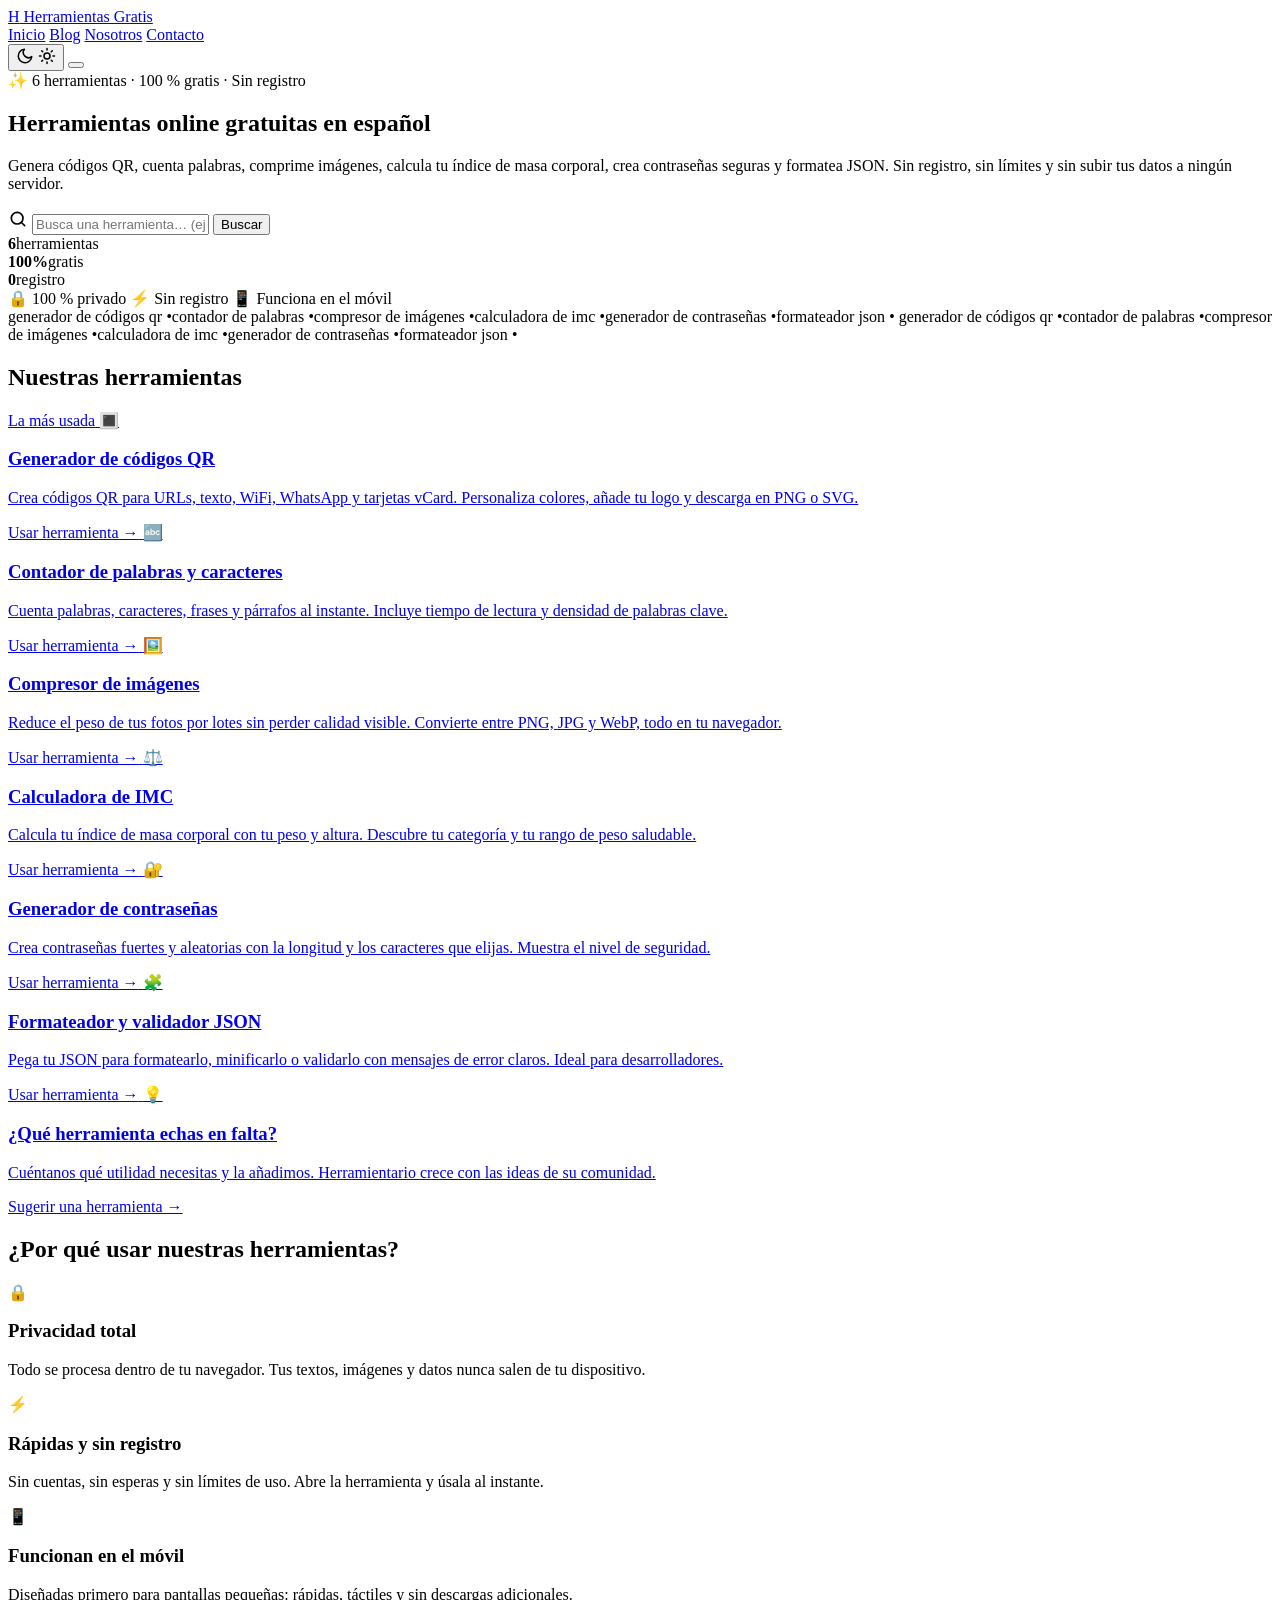
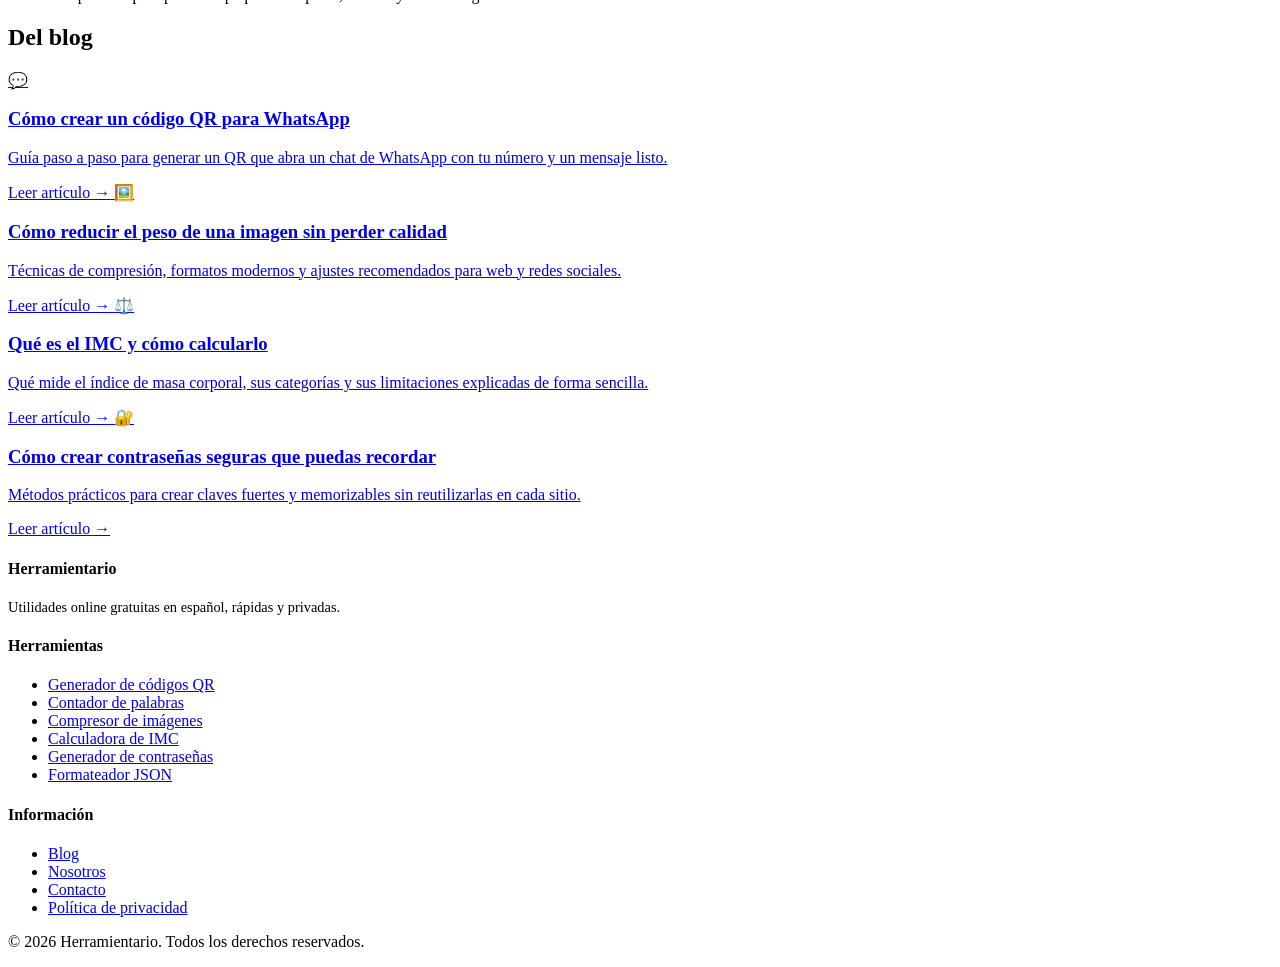
==== index.html @ c9fa1ab3 "Add files via upload" ====
<!DOCTYPE html>
<html lang="es">
<head>
<meta charset="UTF-8">
<meta name="viewport" content="width=device-width, initial-scale=1.0">
<title>Herramientario: herramientas online gratis en español</title>
<meta name="description" content="6 herramientas online gratuitas en español: códigos QR, contador de palabras, compresor de imágenes, calculadora de IMC, contraseñas y JSON. Sin registro.">
<link rel="canonical" href="https://herramientario.app/">
<meta name="robots" content="index, follow">
<meta property="og:type" content="website">
<meta property="og:site_name" content="Herramientario">
<meta property="og:locale" content="es_ES">
<meta property="og:title" content="Herramientario: herramientas online gratis en español">
<meta property="og:description" content="6 herramientas online gratuitas en español: códigos QR, contador de palabras, compresor de imágenes, calculadora de IMC, contraseñas y JSON. Sin registro.">
<meta property="og:url" content="https://herramientario.app/">
<meta property="og:image" content="https://herramientario.app/og-cover.png">
<meta property="og:image:width" content="1200">
<meta property="og:image:height" content="630">
<meta name="twitter:card" content="summary_large_image">
<meta name="twitter:title" content="Herramientario: herramientas online gratis en español">
<meta name="twitter:description" content="6 herramientas online gratuitas en español: códigos QR, contador de palabras, compresor de imágenes, calculadora de IMC, contraseñas y JSON. Sin registro.">
<meta name="twitter:image" content="https://herramientario.app/og-cover.png">
<link rel="preconnect" href="https://fonts.googleapis.com">
<link rel="preconnect" href="https://fonts.gstatic.com" crossorigin>
<link href="https://fonts.googleapis.com/css2?family=Inter:wght@400;500;600;700&family=Sora:wght@600;700;800&display=swap" rel="stylesheet">
<script>
/* Aplica el tema guardado antes del primer pintado (evita parpadeo) */
(function(){try{var t=localStorage.getItem("hg-theme");if(t==="dark"){document.documentElement.setAttribute("data-theme","dark");}}catch(e){}})();
</script>
<link rel="stylesheet" href="assets/css/style.css">
<link rel="icon" href="/favicon.svg" type="image/svg+xml">
<link rel="apple-touch-icon" href="/favicon.svg">
<link rel="manifest" href="/site.webmanifest">
<meta name="theme-color" content="#4f46e5">
<script type="application/ld+json">
{
  "@context": "https://schema.org",
  "@graph": [
    {
      "@type": "WebSite",
      "@id": "https://herramientario.app/#website",
      "url": "https://herramientario.app/",
      "name": "Herramientario",
      "description": "6 herramientas online gratuitas en español: códigos QR, contador de palabras, compresor de imágenes, calculadora de IMC, contraseñas seguras y JSON.",
      "inLanguage": "es",
      "publisher": {
        "@id": "https://herramientario.app/#organization"
      }
    },
    {
      "@type": "Organization",
      "@id": "https://herramientario.app/#organization",
      "name": "Herramientario",
      "url": "https://herramientario.app/",
      "logo": "https://herramientario.app/favicon.svg"
    }
  ]
}
</script>
</head>
<body>

<header class="site-header">
  <div class="wrap">
    <a class="brand" href="index.html"><span class="brand-badge">H</span> Herramientas&nbsp;Gratis</a>
    <nav class="main-nav" id="mainNav">
      <a href="index.html" class="active always">Inicio</a>
      <a href="blog/index.html">Blog</a>
      <a href="nosotros.html">Nosotros</a>
      <a href="contacto.html">Contacto</a>
    </nav>
    <div class="header-actions">
      <button class="theme-toggle" id="themeToggle" type="button" aria-label="Cambiar a modo oscuro" title="Cambiar tema">
        <svg class="icon-moon" width="18" height="18" viewBox="0 0 24 24" fill="none" stroke="currentColor" stroke-width="2" stroke-linecap="round" stroke-linejoin="round"><path d="M21 12.8A9 9 0 1 1 11.2 3a7 7 0 0 0 9.8 9.8z"/></svg>
        <svg class="icon-sun" width="18" height="18" viewBox="0 0 24 24" fill="none" stroke="currentColor" stroke-width="2" stroke-linecap="round" stroke-linejoin="round"><circle cx="12" cy="12" r="4"/><path d="M12 2v2m0 16v2M4.9 4.9l1.4 1.4m11.4 11.4 1.4 1.4M2 12h2m16 0h2M4.9 19.1l1.4-1.4M17.7 6.3l1.4-1.4"/></svg>
      </button>
      <button class="nav-toggle" id="navToggle" type="button" aria-label="Abrir menú" aria-expanded="false" aria-controls="mainNav">
        <span></span><span></span><span></span>
      </button>
    </div>
  </div>
</header>

<div class="wrap">
  <!-- ADSENSE SLOT: LEADERBOARD (under header) — REPLACE WITH YOUR ADSENSE CODE -->
  <div class="ad-slot">
    <ins class="adsbygoogle" style="display:block" data-ad-format="auto" data-full-width-responsive="true"></ins>
  </div>
</div>

<main class="wrap">
  <section class="hero">
    <div class="hero-bg" aria-hidden="true"><span class="orb orb-1"></span><span class="orb orb-2"></span><span class="orb orb-3"></span><span class="mesh-blob mesh-a"></span><span class="mesh-blob mesh-b"></span></div>
    <div class="hero-content">
      <span class="hero-badge">✨ 6 herramientas · 100&nbsp;% gratis · Sin registro</span>
      <h1>Herramientas online <span class="grad-text">gratuitas</span> en español</h1>
      <p>Genera códigos QR, cuenta palabras, comprime imágenes, calcula tu índice de masa corporal, crea contraseñas seguras y formatea JSON. Sin registro, sin límites y sin subir tus datos a ningún servidor.</p>
      <div class="hero-search">
        <svg class="search-icon" width="20" height="20" viewBox="0 0 24 24" fill="none" stroke="currentColor" stroke-width="2" stroke-linecap="round"><circle cx="11" cy="11" r="7"/><path d="m20 20-3.5-3.5"/></svg>
        <input type="text" id="tool-search" placeholder="Busca una herramienta… (ej: QR, IMC, JSON)" aria-label="Buscar herramienta">
        <button type="button">Buscar</button>
      </div>
      <div class="hero-stats" aria-label="Datos del sitio">
        <div class="hero-stat"><b data-count="6">6</b><span>herramientas</span></div>
        <div class="hero-stat"><b data-count="100" data-suffix="%">100%</b><span>gratis</span></div>
        <div class="hero-stat"><b data-count="0">0</b><span>registro</span></div>
      </div>
      <div class="hero-trust">
        <span>🔒 100&nbsp;% privado</span>
        <span>⚡ Sin registro</span>
        <span>📱 Funciona en el móvil</span>
      </div>
    </div>
  </section>

  <div class="marquee" aria-hidden="true">
    <div class="marquee-track">
      <span>generador de códigos qr <i>•</i></span><span>contador de palabras <i>•</i></span><span>compresor de imágenes <i>•</i></span><span>calculadora de imc <i>•</i></span><span>generador de contraseñas <i>•</i></span><span>formateador json <i>•</i></span>
      <span>generador de códigos qr <i>•</i></span><span>contador de palabras <i>•</i></span><span>compresor de imágenes <i>•</i></span><span>calculadora de imc <i>•</i></span><span>generador de contraseñas <i>•</i></span><span>formateador json <i>•</i></span>
    </div>
  </div>

  <section>
    <h2 class="reveal">Nuestras herramientas</h2>
    <div class="bento-grid">

      <a class="tool-card bento-xl reveal" href="tools/generador-de-codigos-qr.html">
        <span class="bento-flag">La más usada</span>
        <span class="emoji">🔳</span>
        <h3>Generador de códigos QR</h3>
        <p>Crea códigos QR para URLs, texto, WiFi, WhatsApp y tarjetas vCard. Personaliza colores, añade tu logo y descarga en PNG o SVG.</p>
        <span class="go">Usar herramienta →</span>
      </a>

      <a class="tool-card bento-md reveal" data-delay="1" href="tools/contador-de-palabras.html">
        <span class="emoji">🔤</span>
        <h3>Contador de palabras y caracteres</h3>
        <p>Cuenta palabras, caracteres, frases y párrafos al instante. Incluye tiempo de lectura y densidad de palabras clave.</p>
        <span class="go">Usar herramienta →</span>
      </a>

      <a class="tool-card bento-md reveal" data-delay="2" href="tools/compresor-de-imagenes.html">
        <span class="emoji">🖼️</span>
        <h3>Compresor de imágenes</h3>
        <p>Reduce el peso de tus fotos por lotes sin perder calidad visible. Convierte entre PNG, JPG y WebP, todo en tu navegador.</p>
        <span class="go">Usar herramienta →</span>
      </a>

      <a class="tool-card bento-md reveal" data-delay="3" href="tools/calculadora-de-imc.html">
        <span class="emoji">⚖️</span>
        <h3>Calculadora de IMC</h3>
        <p>Calcula tu índice de masa corporal con tu peso y altura. Descubre tu categoría y tu rango de peso saludable.</p>
        <span class="go">Usar herramienta →</span>
      </a>

      <a class="tool-card bento-md reveal" data-delay="4" href="tools/generador-de-contrasenas.html">
        <span class="emoji">🔐</span>
        <h3>Generador de contraseñas</h3>
        <p>Crea contraseñas fuertes y aleatorias con la longitud y los caracteres que elijas. Muestra el nivel de seguridad.</p>
        <span class="go">Usar herramienta →</span>
      </a>

      <a class="tool-card bento-md reveal" data-delay="5" href="tools/formateador-json.html">
        <span class="emoji">🧩</span>
        <h3>Formateador y validador JSON</h3>
        <p>Pega tu JSON para formatearlo, minificarlo o validarlo con mensajes de error claros. Ideal para desarrolladores.</p>
        <span class="go">Usar herramienta →</span>
      </a>

      <a class="tool-card bento-xl suggest reveal" data-delay="3" href="contacto.html">
        <span class="emoji">💡</span>
        <h3>¿Qué herramienta echas en falta?</h3>
        <p>Cuéntanos qué utilidad necesitas y la añadimos. Herramientario crece con las ideas de su comunidad.</p>
        <span class="go">Sugerir una herramienta →</span>
      </a>

    </div>
  </section>

  <!-- ADSENSE SLOT: IN-ARTICLE — REPLACE WITH YOUR ADSENSE CODE -->
  <div class="ad-slot">
    <ins class="adsbygoogle" style="display:block" data-ad-format="auto" data-full-width-responsive="true"></ins>
  </div>

  <section>
    <h2 class="reveal">¿Por qué usar nuestras herramientas?</h2>
    <div class="tool-grid">
      <div class="tool-card reveal">
        <span class="emoji">🔒</span>
        <h3>Privacidad total</h3>
        <p>Todo se procesa dentro de tu navegador. Tus textos, imágenes y datos nunca salen de tu dispositivo.</p>
      </div>
      <div class="tool-card reveal">
        <span class="emoji">⚡</span>
        <h3>Rápidas y sin registro</h3>
        <p>Sin cuentas, sin esperas y sin límites de uso. Abre la herramienta y úsala al instante.</p>
      </div>
      <div class="tool-card reveal">
        <span class="emoji">📱</span>
        <h3>Funcionan en el móvil</h3>
        <p>Diseñadas primero para pantallas pequeñas: rápidas, táctiles y sin descargas adicionales.</p>
      </div>
    </div>
  </section>

  <section>
    <h2 class="reveal">Del blog</h2>
    <div class="tool-grid">
      <a class="tool-card reveal" href="blog/como-crear-un-codigo-qr-para-whatsapp.html">
        <span class="emoji">💬</span>
        <h3>Cómo crear un código QR para WhatsApp</h3>
        <p>Guía paso a paso para generar un QR que abra un chat de WhatsApp con tu número y un mensaje listo.</p>
        <span class="go">Leer artículo →</span>
      </a>
      <a class="tool-card reveal" href="blog/como-reducir-el-peso-de-una-imagen-sin-perder-calidad.html">
        <span class="emoji">🖼️</span>
        <h3>Cómo reducir el peso de una imagen sin perder calidad</h3>
        <p>Técnicas de compresión, formatos modernos y ajustes recomendados para web y redes sociales.</p>
        <span class="go">Leer artículo →</span>
      </a>
      <a class="tool-card reveal" href="blog/que-es-el-indice-de-masa-corporal-y-como-calcularlo.html">
        <span class="emoji">⚖️</span>
        <h3>Qué es el IMC y cómo calcularlo</h3>
        <p>Qué mide el índice de masa corporal, sus categorías y sus limitaciones explicadas de forma sencilla.</p>
        <span class="go">Leer artículo →</span>
      </a>
      <a class="tool-card reveal" href="blog/como-crear-contrasenas-seguras-que-puedas-recordar.html">
        <span class="emoji">🔐</span>
        <h3>Cómo crear contraseñas seguras que puedas recordar</h3>
        <p>Métodos prácticos para crear claves fuertes y memorizables sin reutilizarlas en cada sitio.</p>
        <span class="go">Leer artículo →</span>
      </a>
    </div>
  </section>

  <!-- ADSENSE SLOT: FOOTER — REPLACE WITH YOUR ADSENSE CODE -->
  <div class="ad-slot">
    <ins class="adsbygoogle" style="display:block" data-ad-format="auto" data-full-width-responsive="true"></ins>
  </div>
</main>

<footer class="site-footer">
  <div class="wrap">
    <div class="footer-grid">
      <div>
        <h4>Herramientario</h4>
        <p style="font-size:.9rem">Utilidades online gratuitas en español, rápidas y privadas.</p>
      </div>
      <div>
        <h4>Herramientas</h4>
        <ul>
          <li><a href="tools/generador-de-codigos-qr.html">Generador de códigos QR</a></li>
          <li><a href="tools/contador-de-palabras.html">Contador de palabras</a></li>
          <li><a href="tools/compresor-de-imagenes.html">Compresor de imágenes</a></li>
          <li><a href="tools/calculadora-de-imc.html">Calculadora de IMC</a></li>
          <li><a href="tools/generador-de-contrasenas.html">Generador de contraseñas</a></li>
          <li><a href="tools/formateador-json.html">Formateador JSON</a></li>
        </ul>
      </div>
      <div>
        <h4>Información</h4>
        <ul>
          <li><a href="blog/index.html">Blog</a></li>
          <li><a href="nosotros.html">Nosotros</a></li>
          <li><a href="contacto.html">Contacto</a></li>
          <li><a href="privacidad.html">Política de privacidad</a></li>
        </ul>
      </div>
    </div>
    <p class="copyright">© <span data-year>2026</span> Herramientario. Todos los derechos reservados.</p>
  </div>
</footer>

<script src="assets/js/main.js"></script>
</body>
</html>
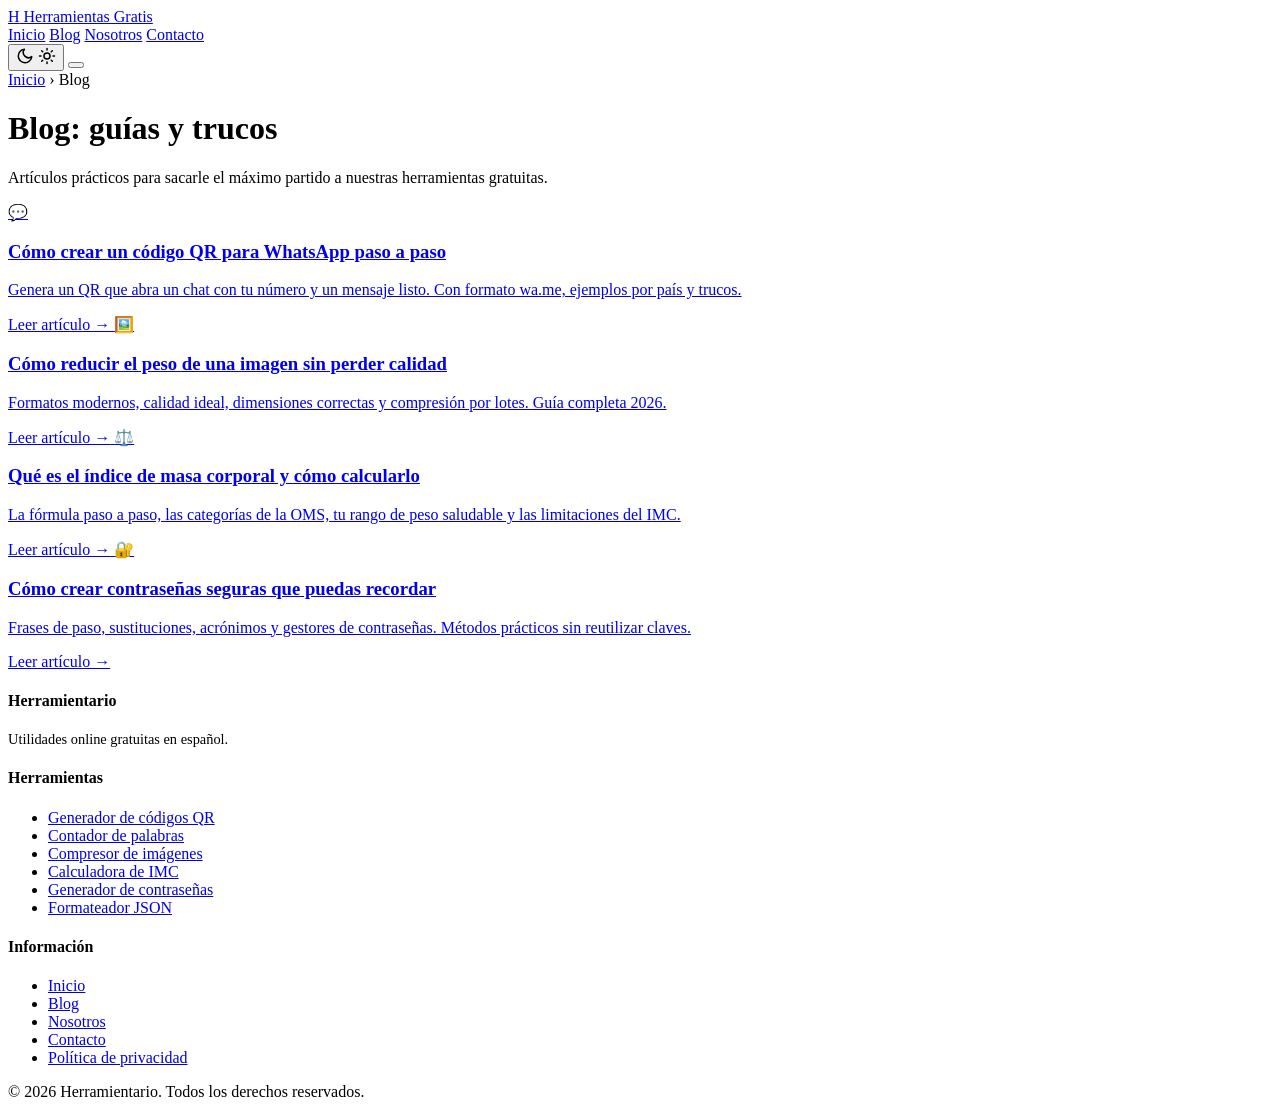
==== commit 98379009: "Add files via upload" ====
--- a/index.html
+++ b/index.html
@@ -3,22 +3,22 @@
 <head>
 <meta charset="UTF-8">
 <meta name="viewport" content="width=device-width, initial-scale=1.0">
-<title>Herramientario: herramientas online gratis en español</title>
-<meta name="description" content="6 herramientas online gratuitas en español: códigos QR, contador de palabras, compresor de imágenes, calculadora de IMC, contraseñas y JSON. Sin registro.">
-<link rel="canonical" href="https://herramientario.app/">
+<title>Blog: guías y trucos de herramientas online</title>
+<meta name="description" content="Guías prácticas en español: cómo crear códigos QR para WhatsApp, comprimir imágenes sin perder calidad, calcular el IMC y crear contraseñas seguras.">
+<link rel="canonical" href="https://herramientario.app/blog/">
 <meta name="robots" content="index, follow">
 <meta property="og:type" content="website">
 <meta property="og:site_name" content="Herramientario">
 <meta property="og:locale" content="es_ES">
-<meta property="og:title" content="Herramientario: herramientas online gratis en español">
-<meta property="og:description" content="6 herramientas online gratuitas en español: códigos QR, contador de palabras, compresor de imágenes, calculadora de IMC, contraseñas y JSON. Sin registro.">
-<meta property="og:url" content="https://herramientario.app/">
+<meta property="og:title" content="Blog: guías y trucos de herramientas online">
+<meta property="og:description" content="Guías prácticas en español: cómo crear códigos QR para WhatsApp, comprimir imágenes sin perder calidad, calcular el IMC y crear contraseñas seguras.">
+<meta property="og:url" content="https://herramientario.app/blog/">
 <meta property="og:image" content="https://herramientario.app/og-cover.png">
 <meta property="og:image:width" content="1200">
 <meta property="og:image:height" content="630">
 <meta name="twitter:card" content="summary_large_image">
-<meta name="twitter:title" content="Herramientario: herramientas online gratis en español">
-<meta name="twitter:description" content="6 herramientas online gratuitas en español: códigos QR, contador de palabras, compresor de imágenes, calculadora de IMC, contraseñas y JSON. Sin registro.">
+<meta name="twitter:title" content="Blog: guías y trucos de herramientas online">
+<meta name="twitter:description" content="Guías prácticas en español: cómo crear códigos QR para WhatsApp, comprimir imágenes sin perder calidad, calcular el IMC y crear contraseñas seguras.">
 <meta name="twitter:image" content="https://herramientario.app/og-cover.png">
 <link rel="preconnect" href="https://fonts.googleapis.com">
 <link rel="preconnect" href="https://fonts.gstatic.com" crossorigin>
@@ -27,7 +27,7 @@
 /* Aplica el tema guardado antes del primer pintado (evita parpadeo) */
 (function(){try{var t=localStorage.getItem("hg-theme");if(t==="dark"){document.documentElement.setAttribute("data-theme","dark");}}catch(e){}})();
 </script>
-<link rel="stylesheet" href="assets/css/style.css">
+<link rel="stylesheet" href="../assets/css/style.css">
 <link rel="icon" href="/favicon.svg" type="image/svg+xml">
 <link rel="apple-touch-icon" href="/favicon.svg">
 <link rel="manifest" href="/site.webmanifest">
@@ -35,24 +35,35 @@
 <script type="application/ld+json">
 {
   "@context": "https://schema.org",
-  "@graph": [
+  "@type": "Blog",
+  "@id": "https://herramientario.app/blog/#blog",
+  "url": "https://herramientario.app/blog/",
+  "name": "Blog de Herramientario",
+  "description": "Guías prácticas en español sobre herramientas online gratuitas.",
+  "inLanguage": "es",
+  "publisher": {
+    "@id": "https://herramientario.app/#organization"
+  },
+  "blogPost": [
     {
-      "@type": "WebSite",
-      "@id": "https://herramientario.app/#website",
-      "url": "https://herramientario.app/",
-      "name": "Herramientario",
-      "description": "6 herramientas online gratuitas en español: códigos QR, contador de palabras, compresor de imágenes, calculadora de IMC, contraseñas seguras y JSON.",
-      "inLanguage": "es",
-      "publisher": {
-        "@id": "https://herramientario.app/#organization"
-      }
+      "@type": "BlogPosting",
+      "headline": "Cómo crear un código QR para WhatsApp paso a paso",
+      "url": "https://herramientario.app/blog/como-crear-un-codigo-qr-para-whatsapp.html"
     },
     {
-      "@type": "Organization",
-      "@id": "https://herramientario.app/#organization",
-      "name": "Herramientario",
-      "url": "https://herramientario.app/",
-      "logo": "https://herramientario.app/favicon.svg"
+      "@type": "BlogPosting",
+      "headline": "Cómo reducir el peso de una imagen sin perder calidad",
+      "url": "https://herramientario.app/blog/como-reducir-el-peso-de-una-imagen-sin-perder-calidad.html"
+    },
+    {
+      "@type": "BlogPosting",
+      "headline": "Qué es el índice de masa corporal (IMC) y cómo calcularlo",
+      "url": "https://herramientario.app/blog/que-es-el-indice-de-masa-corporal-y-como-calcularlo.html"
+    },
+    {
+      "@type": "BlogPosting",
+      "headline": "Cómo crear contraseñas seguras y fáciles de recordar",
+      "url": "https://herramientario.app/blog/como-crear-contrasenas-seguras-que-puedas-recordar.html"
     }
   ]
 }
@@ -62,12 +73,12 @@
 
 <header class="site-header">
   <div class="wrap">
-    <a class="brand" href="index.html"><span class="brand-badge">H</span> Herramientas&nbsp;Gratis</a>
+    <a class="brand" href="../index.html"><span class="brand-badge">H</span> Herramientas&nbsp;Gratis</a>
     <nav class="main-nav" id="mainNav">
-      <a href="index.html" class="active always">Inicio</a>
-      <a href="blog/index.html">Blog</a>
-      <a href="nosotros.html">Nosotros</a>
-      <a href="contacto.html">Contacto</a>
+      <a href="../index.html" class="always">Inicio</a>
+      <a href="../blog/index.html" class="active">Blog</a>
+      <a href="../nosotros.html">Nosotros</a>
+      <a href="../contacto.html">Contacto</a>
     </nav>
     <div class="header-actions">
       <button class="theme-toggle" id="themeToggle" type="button" aria-label="Cambiar a modo oscuro" title="Cambiar tema">
@@ -82,6 +93,10 @@
 </header>
 
 <div class="wrap">
+  <nav class="breadcrumbs" aria-label="Ruta de navegación">
+    <a href="../index.html">Inicio</a> › <span>Blog</span>
+  </nav>
+
   <!-- ADSENSE SLOT: LEADERBOARD (under header) — REPLACE WITH YOUR ADSENSE CODE -->
   <div class="ad-slot">
     <ins class="adsbygoogle" style="display:block" data-ad-format="auto" data-full-width-responsive="true"></ins>
@@ -89,149 +104,35 @@
 </div>
 
 <main class="wrap">
-  <section class="hero">
-    <div class="hero-bg" aria-hidden="true"><span class="orb orb-1"></span><span class="orb orb-2"></span><span class="orb orb-3"></span><span class="mesh-blob mesh-a"></span><span class="mesh-blob mesh-b"></span></div>
-    <div class="hero-content">
-      <span class="hero-badge">✨ 6 herramientas · 100&nbsp;% gratis · Sin registro</span>
-      <h1>Herramientas online <span class="grad-text">gratuitas</span> en español</h1>
-      <p>Genera códigos QR, cuenta palabras, comprime imágenes, calcula tu índice de masa corporal, crea contraseñas seguras y formatea JSON. Sin registro, sin límites y sin subir tus datos a ningún servidor.</p>
-      <div class="hero-search">
-        <svg class="search-icon" width="20" height="20" viewBox="0 0 24 24" fill="none" stroke="currentColor" stroke-width="2" stroke-linecap="round"><circle cx="11" cy="11" r="7"/><path d="m20 20-3.5-3.5"/></svg>
-        <input type="text" id="tool-search" placeholder="Busca una herramienta… (ej: QR, IMC, JSON)" aria-label="Buscar herramienta">
-        <button type="button">Buscar</button>
-      </div>
-      <div class="hero-stats" aria-label="Datos del sitio">
-        <div class="hero-stat"><b data-count="6">6</b><span>herramientas</span></div>
-        <div class="hero-stat"><b data-count="100" data-suffix="%">100%</b><span>gratis</span></div>
-        <div class="hero-stat"><b data-count="0">0</b><span>registro</span></div>
-      </div>
-      <div class="hero-trust">
-        <span>🔒 100&nbsp;% privado</span>
-        <span>⚡ Sin registro</span>
-        <span>📱 Funciona en el móvil</span>
-      </div>
-    </div>
-  </section>
+  <h1>Blog: guías y trucos</h1>
+  <p class="muted">Artículos prácticos para sacarle el máximo partido a nuestras herramientas gratuitas.</p>
 
-  <div class="marquee" aria-hidden="true">
-    <div class="marquee-track">
-      <span>generador de códigos qr <i>•</i></span><span>contador de palabras <i>•</i></span><span>compresor de imágenes <i>•</i></span><span>calculadora de imc <i>•</i></span><span>generador de contraseñas <i>•</i></span><span>formateador json <i>•</i></span>
-      <span>generador de códigos qr <i>•</i></span><span>contador de palabras <i>•</i></span><span>compresor de imágenes <i>•</i></span><span>calculadora de imc <i>•</i></span><span>generador de contraseñas <i>•</i></span><span>formateador json <i>•</i></span>
-    </div>
+  <div class="tool-grid">
+    <a class="tool-card" href="como-crear-un-codigo-qr-para-whatsapp.html">
+      <span class="emoji">💬</span>
+      <h3>Cómo crear un código QR para WhatsApp paso a paso</h3>
+      <p>Genera un QR que abra un chat con tu número y un mensaje listo. Con formato wa.me, ejemplos por país y trucos.</p>
+      <span class="go">Leer artículo →</span>
+    </a>
+    <a class="tool-card" href="como-reducir-el-peso-de-una-imagen-sin-perder-calidad.html">
+      <span class="emoji">🖼️</span>
+      <h3>Cómo reducir el peso de una imagen sin perder calidad</h3>
+      <p>Formatos modernos, calidad ideal, dimensiones correctas y compresión por lotes. Guía completa 2026.</p>
+      <span class="go">Leer artículo →</span>
+    </a>
+    <a class="tool-card" href="que-es-el-indice-de-masa-corporal-y-como-calcularlo.html">
+      <span class="emoji">⚖️</span>
+      <h3>Qué es el índice de masa corporal y cómo calcularlo</h3>
+      <p>La fórmula paso a paso, las categorías de la OMS, tu rango de peso saludable y las limitaciones del IMC.</p>
+      <span class="go">Leer artículo →</span>
+    </a>
+    <a class="tool-card" href="como-crear-contrasenas-seguras-que-puedas-recordar.html">
+      <span class="emoji">🔐</span>
+      <h3>Cómo crear contraseñas seguras que puedas recordar</h3>
+      <p>Frases de paso, sustituciones, acrónimos y gestores de contraseñas. Métodos prácticos sin reutilizar claves.</p>
+      <span class="go">Leer artículo →</span>
+    </a>
   </div>
-
-  <section>
-    <h2 class="reveal">Nuestras herramientas</h2>
-    <div class="bento-grid">
-
-      <a class="tool-card bento-xl reveal" href="tools/generador-de-codigos-qr.html">
-        <span class="bento-flag">La más usada</span>
-        <span class="emoji">🔳</span>
-        <h3>Generador de códigos QR</h3>
-        <p>Crea códigos QR para URLs, texto, WiFi, WhatsApp y tarjetas vCard. Personaliza colores, añade tu logo y descarga en PNG o SVG.</p>
-        <span class="go">Usar herramienta →</span>
-      </a>
-
-      <a class="tool-card bento-md reveal" data-delay="1" href="tools/contador-de-palabras.html">
-        <span class="emoji">🔤</span>
-        <h3>Contador de palabras y caracteres</h3>
-        <p>Cuenta palabras, caracteres, frases y párrafos al instante. Incluye tiempo de lectura y densidad de palabras clave.</p>
-        <span class="go">Usar herramienta →</span>
-      </a>
-
-      <a class="tool-card bento-md reveal" data-delay="2" href="tools/compresor-de-imagenes.html">
-        <span class="emoji">🖼️</span>
-        <h3>Compresor de imágenes</h3>
-        <p>Reduce el peso de tus fotos por lotes sin perder calidad visible. Convierte entre PNG, JPG y WebP, todo en tu navegador.</p>
-        <span class="go">Usar herramienta →</span>
-      </a>
-
-      <a class="tool-card bento-md reveal" data-delay="3" href="tools/calculadora-de-imc.html">
-        <span class="emoji">⚖️</span>
-        <h3>Calculadora de IMC</h3>
-        <p>Calcula tu índice de masa corporal con tu peso y altura. Descubre tu categoría y tu rango de peso saludable.</p>
-        <span class="go">Usar herramienta →</span>
-      </a>
-
-      <a class="tool-card bento-md reveal" data-delay="4" href="tools/generador-de-contrasenas.html">
-        <span class="emoji">🔐</span>
-        <h3>Generador de contraseñas</h3>
-        <p>Crea contraseñas fuertes y aleatorias con la longitud y los caracteres que elijas. Muestra el nivel de seguridad.</p>
-        <span class="go">Usar herramienta →</span>
-      </a>
-
-      <a class="tool-card bento-md reveal" data-delay="5" href="tools/formateador-json.html">
-        <span class="emoji">🧩</span>
-        <h3>Formateador y validador JSON</h3>
-        <p>Pega tu JSON para formatearlo, minificarlo o validarlo con mensajes de error claros. Ideal para desarrolladores.</p>
-        <span class="go">Usar herramienta →</span>
-      </a>
-
-      <a class="tool-card bento-xl suggest reveal" data-delay="3" href="contacto.html">
-        <span class="emoji">💡</span>
-        <h3>¿Qué herramienta echas en falta?</h3>
-        <p>Cuéntanos qué utilidad necesitas y la añadimos. Herramientario crece con las ideas de su comunidad.</p>
-        <span class="go">Sugerir una herramienta →</span>
-      </a>
-
-    </div>
-  </section>
-
-  <!-- ADSENSE SLOT: IN-ARTICLE — REPLACE WITH YOUR ADSENSE CODE -->
-  <div class="ad-slot">
-    <ins class="adsbygoogle" style="display:block" data-ad-format="auto" data-full-width-responsive="true"></ins>
-  </div>
-
-  <section>
-    <h2 class="reveal">¿Por qué usar nuestras herramientas?</h2>
-    <div class="tool-grid">
-      <div class="tool-card reveal">
-        <span class="emoji">🔒</span>
-        <h3>Privacidad total</h3>
-        <p>Todo se procesa dentro de tu navegador. Tus textos, imágenes y datos nunca salen de tu dispositivo.</p>
-      </div>
-      <div class="tool-card reveal">
-        <span class="emoji">⚡</span>
-        <h3>Rápidas y sin registro</h3>
-        <p>Sin cuentas, sin esperas y sin límites de uso. Abre la herramienta y úsala al instante.</p>
-      </div>
-      <div class="tool-card reveal">
-        <span class="emoji">📱</span>
-        <h3>Funcionan en el móvil</h3>
-        <p>Diseñadas primero para pantallas pequeñas: rápidas, táctiles y sin descargas adicionales.</p>
-      </div>
-    </div>
-  </section>
-
-  <section>
-    <h2 class="reveal">Del blog</h2>
-    <div class="tool-grid">
-      <a class="tool-card reveal" href="blog/como-crear-un-codigo-qr-para-whatsapp.html">
-        <span class="emoji">💬</span>
-        <h3>Cómo crear un código QR para WhatsApp</h3>
-        <p>Guía paso a paso para generar un QR que abra un chat de WhatsApp con tu número y un mensaje listo.</p>
-        <span class="go">Leer artículo →</span>
-      </a>
-      <a class="tool-card reveal" href="blog/como-reducir-el-peso-de-una-imagen-sin-perder-calidad.html">
-        <span class="emoji">🖼️</span>
-        <h3>Cómo reducir el peso de una imagen sin perder calidad</h3>
-        <p>Técnicas de compresión, formatos modernos y ajustes recomendados para web y redes sociales.</p>
-        <span class="go">Leer artículo →</span>
-      </a>
-      <a class="tool-card reveal" href="blog/que-es-el-indice-de-masa-corporal-y-como-calcularlo.html">
-        <span class="emoji">⚖️</span>
-        <h3>Qué es el IMC y cómo calcularlo</h3>
-        <p>Qué mide el índice de masa corporal, sus categorías y sus limitaciones explicadas de forma sencilla.</p>
-        <span class="go">Leer artículo →</span>
-      </a>
-      <a class="tool-card reveal" href="blog/como-crear-contrasenas-seguras-que-puedas-recordar.html">
-        <span class="emoji">🔐</span>
-        <h3>Cómo crear contraseñas seguras que puedas recordar</h3>
-        <p>Métodos prácticos para crear claves fuertes y memorizables sin reutilizarlas en cada sitio.</p>
-        <span class="go">Leer artículo →</span>
-      </a>
-    </div>
-  </section>
 
   <!-- ADSENSE SLOT: FOOTER — REPLACE WITH YOUR ADSENSE CODE -->
   <div class="ad-slot">
@@ -242,35 +143,27 @@
 <footer class="site-footer">
   <div class="wrap">
     <div class="footer-grid">
-      <div>
-        <h4>Herramientario</h4>
-        <p style="font-size:.9rem">Utilidades online gratuitas en español, rápidas y privadas.</p>
-      </div>
-      <div>
-        <h4>Herramientas</h4>
-        <ul>
-          <li><a href="tools/generador-de-codigos-qr.html">Generador de códigos QR</a></li>
-          <li><a href="tools/contador-de-palabras.html">Contador de palabras</a></li>
-          <li><a href="tools/compresor-de-imagenes.html">Compresor de imágenes</a></li>
-          <li><a href="tools/calculadora-de-imc.html">Calculadora de IMC</a></li>
-          <li><a href="tools/generador-de-contrasenas.html">Generador de contraseñas</a></li>
-          <li><a href="tools/formateador-json.html">Formateador JSON</a></li>
-        </ul>
-      </div>
-      <div>
-        <h4>Información</h4>
-        <ul>
-          <li><a href="blog/index.html">Blog</a></li>
-          <li><a href="nosotros.html">Nosotros</a></li>
-          <li><a href="contacto.html">Contacto</a></li>
-          <li><a href="privacidad.html">Política de privacidad</a></li>
-        </ul>
-      </div>
+      <div><h4>Herramientario</h4><p style="font-size:.9rem">Utilidades online gratuitas en español.</p></div>
+      <div><h4>Herramientas</h4><ul>
+        <li><a href="../tools/generador-de-codigos-qr.html">Generador de códigos QR</a></li>
+        <li><a href="../tools/contador-de-palabras.html">Contador de palabras</a></li>
+        <li><a href="../tools/compresor-de-imagenes.html">Compresor de imágenes</a></li>
+        <li><a href="../tools/calculadora-de-imc.html">Calculadora de IMC</a></li>
+        <li><a href="../tools/generador-de-contrasenas.html">Generador de contraseñas</a></li>
+        <li><a href="../tools/formateador-json.html">Formateador JSON</a></li>
+      </ul></div>
+      <div><h4>Información</h4><ul>
+        <li><a href="../index.html">Inicio</a></li>
+        <li><a href="../blog/index.html">Blog</a></li>
+        <li><a href="../nosotros.html">Nosotros</a></li>
+        <li><a href="../contacto.html">Contacto</a></li>
+        <li><a href="../privacidad.html">Política de privacidad</a></li>
+      </ul></div>
     </div>
     <p class="copyright">© <span data-year>2026</span> Herramientario. Todos los derechos reservados.</p>
   </div>
 </footer>
 
-<script src="assets/js/main.js"></script>
+<script src="../assets/js/main.js"></script>
 </body>
 </html>
